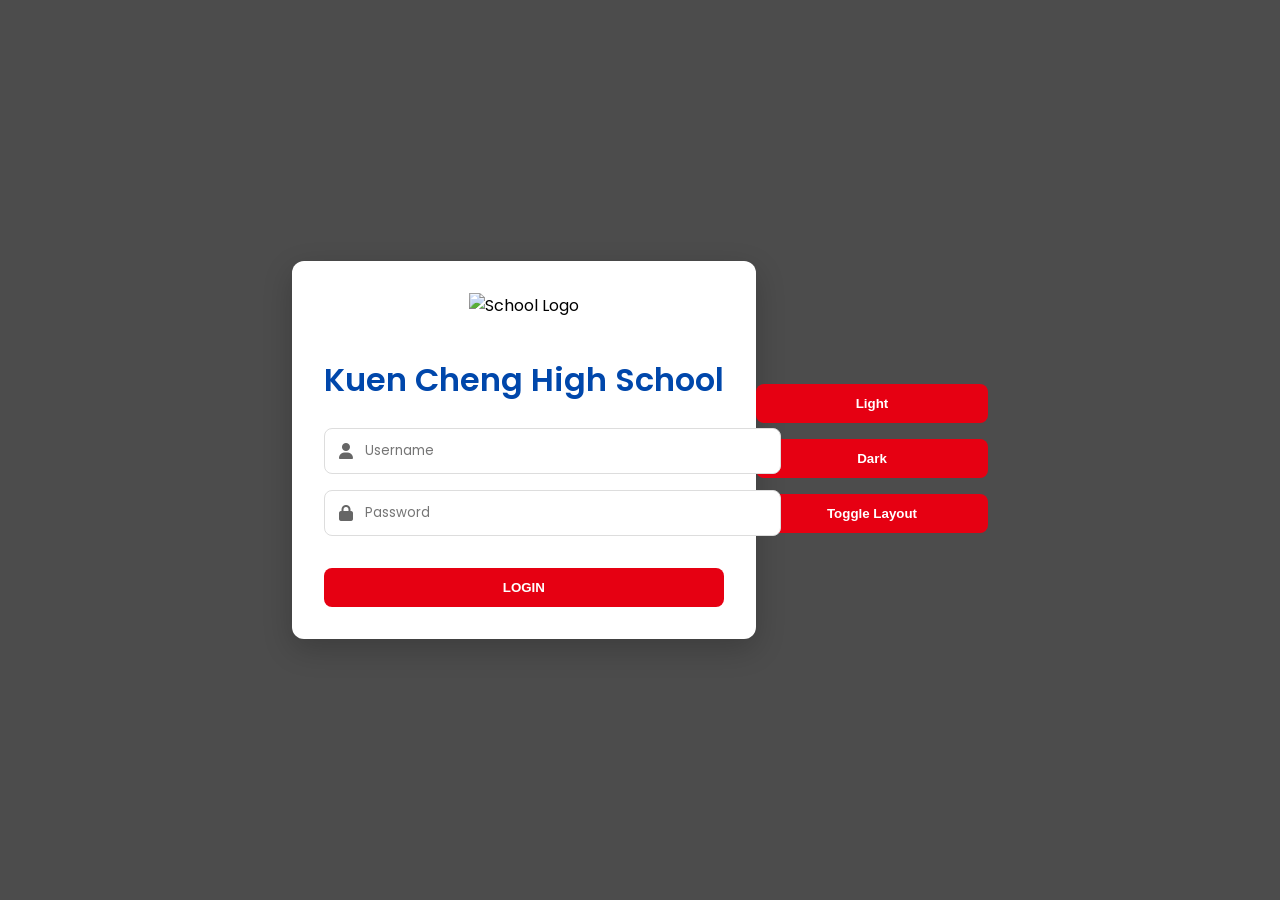
==== index.html @ 46845ad2 "Add files via upload" ====
<!DOCTYPE html>
<html lang="en">
<head>
    <meta charset="UTF-8">
    <meta name="viewport" content="width=device-width, initial-scale=1.0">
    <title>Kuen Cheng Login</title>
    <link href="https://fonts.googleapis.com/css2?family=Poppins:wght@400;500;600&display=swap" rel="stylesheet">
    <link rel="stylesheet" href="https://cdnjs.cloudflare.com/ajax/libs/font-awesome/6.4.0/css/all.min.css">
    <link rel="stylesheet" href="css/styles.css">
    <style>
        .login-page {
            display: flex;
            justify-content: center;
            align-items: center;
            min-height: 100vh;
            background: linear-gradient(rgba(0,0,0,0.7), rgba(0,0,0,0.7)), 
                        url('images/bg-login.jpg') center/cover;
            margin: 0;
            font-family: 'Poppins', sans-serif;
        }
        
        .login-container {
            background: white;
            padding: 2rem;
            border-radius: 12px;
            width: 90%;
            max-width: 400px;
            text-align: center;
            box-shadow: 0 10px 30px rgba(0,0,0,0.2);
            animation: fadeIn 0.5s ease;
        }
        
        @keyframes fadeIn {
            from { opacity: 0; transform: translateY(20px); }
            to { opacity: 1; transform: translateY(0); }
        }
        
        .login-container img {
            width: 80px;
            margin-bottom: 1rem;
        }
        
        .login-container h1 {
            color: #0047ab;
            margin-bottom: 1.5rem;
            font-weight: 600;
        }
        
        .input-group {
            position: relative;
            margin-bottom: 1rem;
        }
        
        .input-group i {
            position: absolute;
            left: 15px;
            top: 50%;
            transform: translateY(-50%);
            color: #666;
        }
        
        input {
            width: 100%;
            padding: 12px 15px 12px 40px;
            border: 1px solid #ddd;
            border-radius: 8px;
            font-family: 'Poppins';
            transition: all 0.3s;
        }
        
        input:focus {
            border-color: #0047ab;
            box-shadow: 0 0 0 3px rgba(0,71,171,0.1);
            outline: none;
        }
        
        button {
            background: #e60012;
            color: white;
            border: none;
            padding: 12px;
            width: 100%;
            border-radius: 8px;
            font-weight: 600;
            margin-top: 1rem;
            cursor: pointer;
            transition: all 0.3s;
        }
        
        button:hover {
            background: #c5000f;
            transform: translateY(-2px);
            box-shadow: 0 5px 15px rgba(230,0,18,0.3);
        }
    </style>
</head>
<body class="login-page">
    <div class="login-container">
        <img src="images/logo.png" alt="School Logo">
        <h1>Kuen Cheng High School</h1>
        
        <form id="loginForm">
            <div class="input-group">
                <i class="fas fa-user"></i>
                <input type="text" id="username" placeholder="Username" required>
            </div>
            
            <div class="input-group">
                <i class="fas fa-lock"></i>
                <input type="password" id="password" placeholder="Password" required>
            </div>
            
            <button type="submit">LOGIN</button>
        </form>
    </div>

<div class="controls">
  <button onclick="setTheme('light')">Light</button>
  <button onclick="setTheme('dark')">Dark</button>
  <button onclick="toggleLayout()">Toggle Layout</button>
</div>

    <script src="js/auth.js"></script>
</body>
</html>
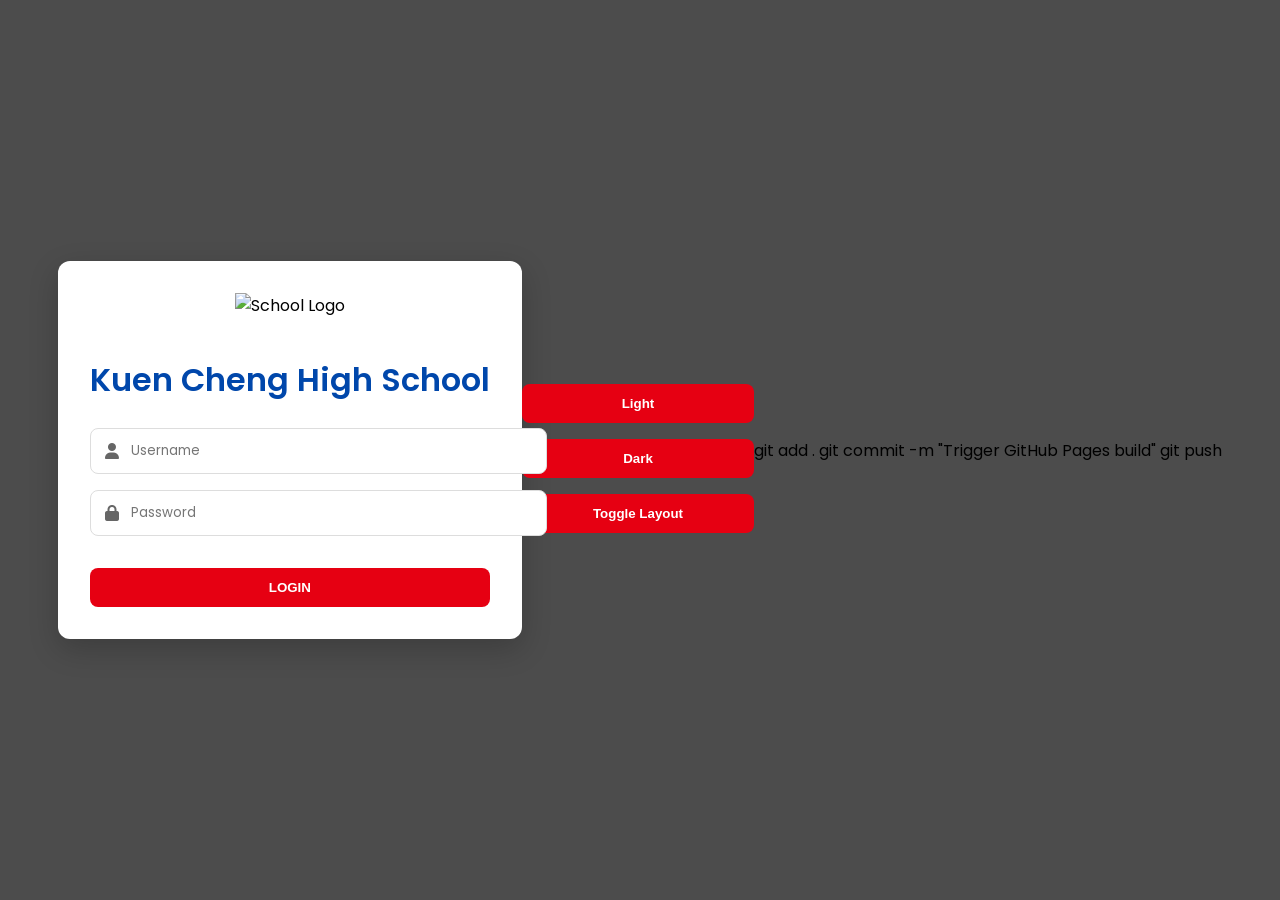
==== commit 94346438: "Update index.html" ====
--- a/index.html
+++ b/index.html
@@ -120,6 +120,10 @@
   <button onclick="toggleLayout()">Toggle Layout</button>
 </div>
 
+    git add .
+git commit -m "Trigger GitHub Pages build"
+git push
+    
     <script src="js/auth.js"></script>
 </body>
-</html>+</html>
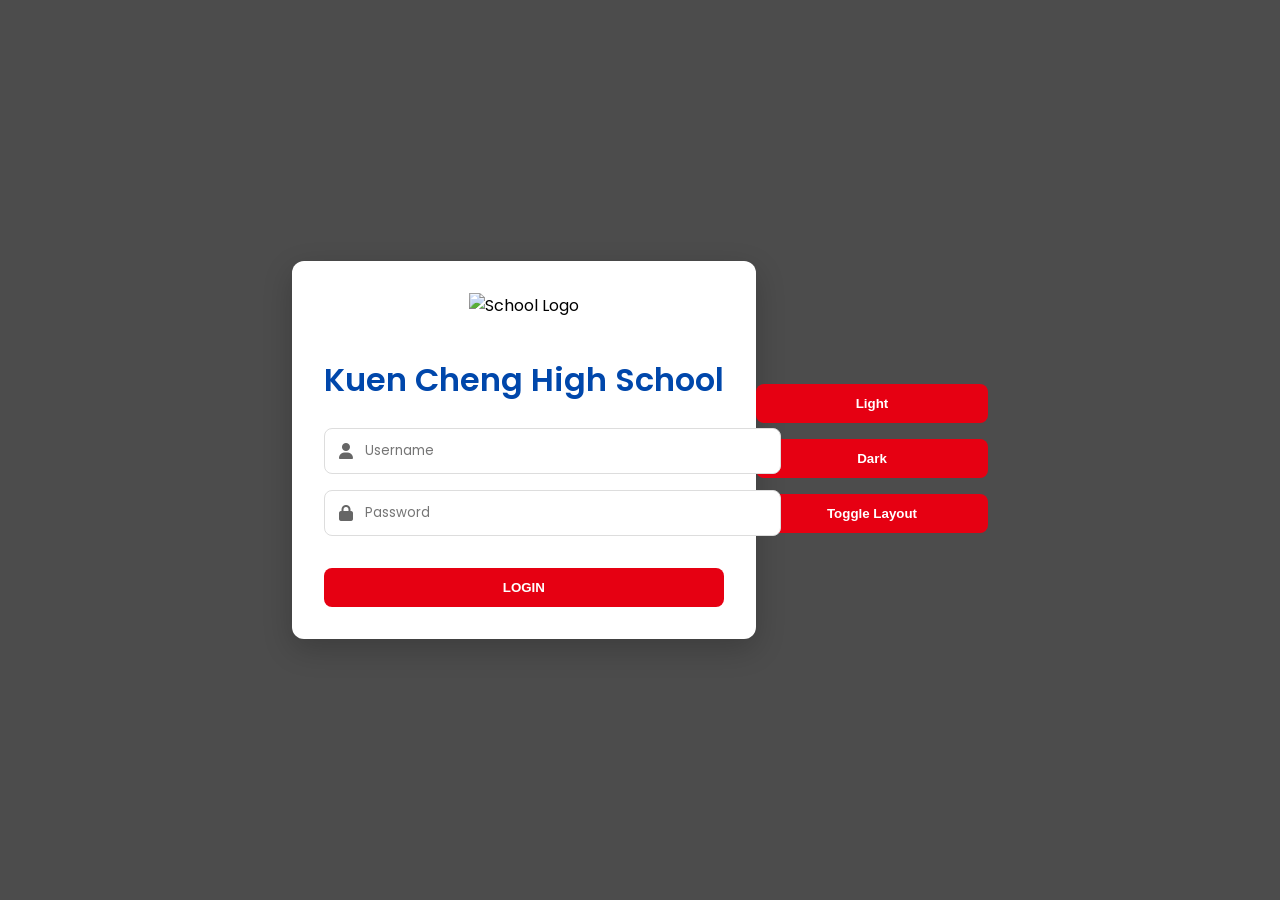
==== commit 9d22096d: "Update index.html" ====
--- a/index.html
+++ b/index.html
@@ -119,10 +119,6 @@
   <button onclick="setTheme('dark')">Dark</button>
   <button onclick="toggleLayout()">Toggle Layout</button>
 </div>
-
-    git add .
-git commit -m "Trigger GitHub Pages build"
-git push
     
     <script src="js/auth.js"></script>
 </body>
